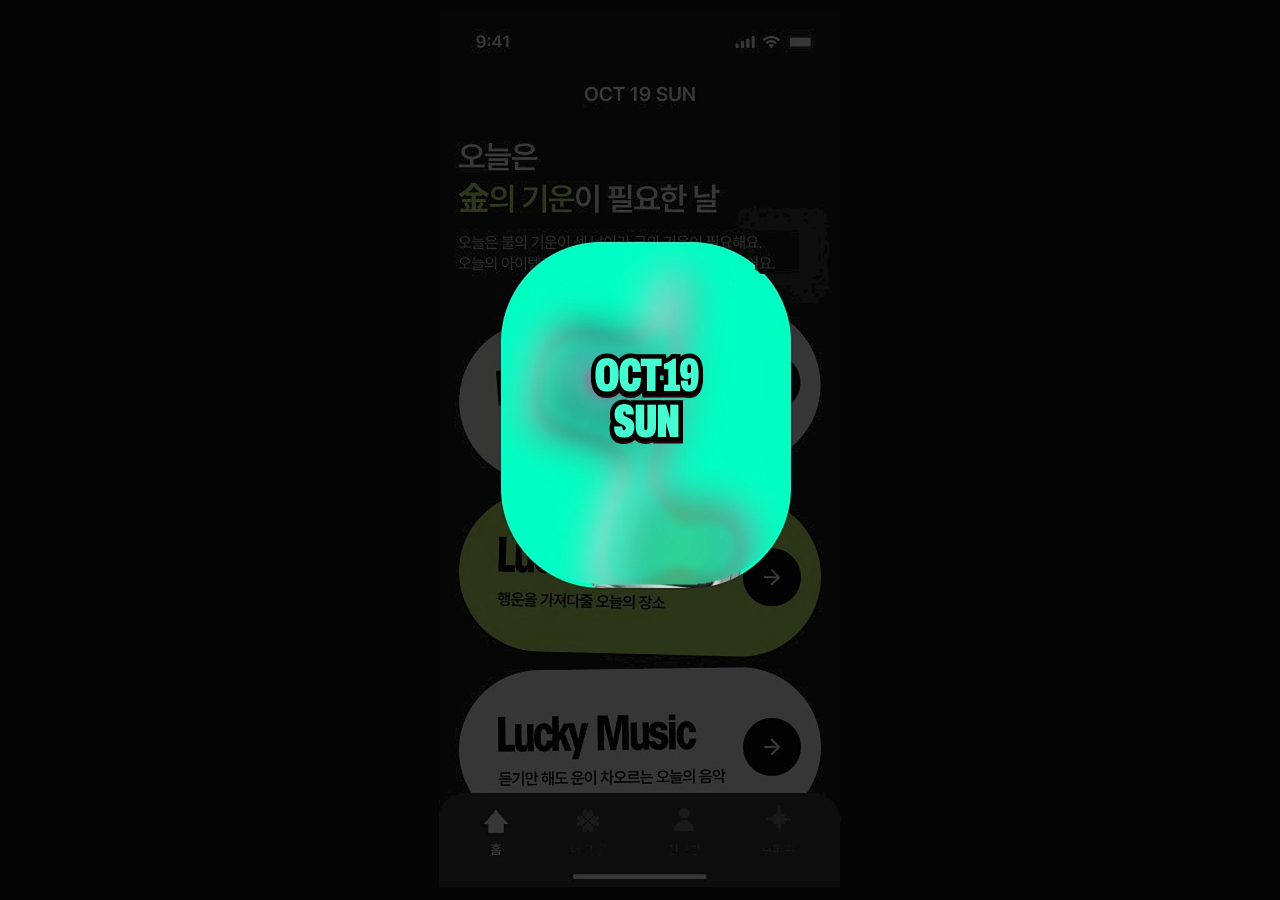
==== index.html @ 1c2a800b "피드백 반영: 키링 버튼, 운세 순위 비교_딤_0, 뷰파인더 곡선, 희끗한 부분 제거 - 키링 화면에 '친구에게 공유' / '홈으로 가기' 버튼 (홈으로 가기 → 오늘의운세_딤1부" ====
<!DOCTYPE html>
<html lang="ko">
<head>
<meta charset="utf-8">
<meta name="viewport" content="width=device-width, initial-scale=1, viewport-fit=cover">
<meta name="theme-color" content="#050505">
<title>오늘의 운세 프로토타입</title>
<link rel="preconnect" href="https://fonts.googleapis.com" />
<link rel="stylesheet" href="https://fonts.googleapis.com/css2?family=Archivo:wdth,wght@62..125,800..900&display=swap" />
<style>
  @font-face { font-family: "Pretendard"; font-weight: 500; font-display: block; src: url([data-uri]) format("woff2"); }
  @font-face { font-family: "Pretendard"; font-weight: 600; font-display: block; src: url([data-uri]) format("woff2"); }
  @font-face { font-family: "Pretendard"; font-weight: 700; font-display: block; src: url([data-uri]) format("woff2"); }
  /* 단일 다크 테마: 앱 화면 프로토타입 */
  :root {
    color-scheme: dark;
    --mint: rgb(95, 254, 198);
    --ease: cubic-bezier(.65, 0, .35, 1);        /* ease-in-out */
    --ease-out: cubic-bezier(.22, 1, .36, 1);
    --spring: cubic-bezier(.34, 1.45, .5, 1);
  }
  * { box-sizing: border-box; margin: 0; padding: 0; }
  html, body { height: 100%; background: #050505; }
  body { display: grid; place-items: center; -webkit-font-smoothing: antialiased;
         font-family: -apple-system, BlinkMacSystemFont, "Apple SD Gothic Neo", sans-serif; }
  .phone {
    position: relative; width: 402px; height: 874px; overflow: hidden; background: #0e0e0e;
    border-radius: 48px; box-shadow: 0 0 0 10px #222, 0 30px 80px rgba(0,0,0,.6);
    user-select: none; -webkit-user-select: none; -webkit-tap-highlight-color: transparent;
  }
  html, body { overflow: hidden; }
  .phone img { max-width: none; }   /* 게시 템플릿의 img{max-width:100%}가 키링 부품 이미지를 0px로 줄이지 않게 */
  .phone { flex: none; transform-origin: 50% 50%; }
  @media (max-width: 440px), (max-height: 900px) {
    .phone { border-radius: 0; box-shadow: none; }
    .replay { display: none; }
  }
  .scaler { position: absolute; left: 0; top: 0; width: 402px; height: 874px; transform-origin: 0 0; }
  .layer { position: absolute; inset: 0; }
  .abs { position: absolute; display: block; }
  .no-anim, .no-anim * { transition: none !important; }

  /* ── 홈 ───────────────────────────── */
  #homeScroll { position: absolute; inset: 0; overflow-y: auto; overflow-x: hidden; scrollbar-width: none; overscroll-behavior: contain; background: #0e0e0e; }
  #homeScroll::-webkit-scrollbar { display: none; }
  .home-content { position: relative; width: 402px; height: 1006px; }   /* 874 + 최대 스크롤 132 */
  #homeHello, #homeTitle, #ctaCapture { will-change: transform, opacity; }
  #home { transform-origin: 50% 40%; transform: scale(.94); opacity: 0;
          transition: transform .7s var(--ease), opacity .7s var(--ease); }
  .s-fortune #home { opacity: 1; transition-delay: .8s; }   /* 운세 화면 뒤에 미리 깔아 둠 */
  .s-home #home { transform: none; opacity: 1; transition-delay: 0s; }
  /* 홈 카드 3종: 누르면 살짝 눌리고 → 민트로 바뀐 뒤 → 다음 화면으로 */
  .hcard { cursor: pointer; transition: transform .5s var(--spring); }
  .hcard.pressed { transform: scale(.965); transition: transform .14s var(--ease-out); }
  .hcard img { position: absolute; inset: 0; width: 100%; height: 100%; }
  .hcard .on { opacity: 0; transition: opacity .26s var(--ease); }
  .hcard.sel .on { opacity: 1; }

  /* ── 화면 이동 (push / back) ──────── */
  :root { --nav: cubic-bezier(.6, 0, .2, 1); --nav-t: .6s; }
  .inner { position: absolute; inset: 0; transition: transform var(--nav-t) var(--nav); }
  .shade { position: absolute; inset: 0; background: #000; opacity: 0; pointer-events: none;
           transition: opacity var(--nav-t) var(--nav); }
  .under > .inner { transform: translateX(-28%); }
  .under > .shade { opacity: .5; }
  .push { background: #0e0e0e; transform: translateX(100%); visibility: hidden;
          box-shadow: -16px 0 40px rgba(0,0,0,.45);
          transition: transform var(--nav-t) var(--nav), visibility 0s linear var(--nav-t); }
  .push.on { transform: none; visibility: visible; transition: transform var(--nav-t) var(--nav), visibility 0s; }
  .shop { background: #fff; }
  /* 상세 화면 요소가 차례로 자리 잡음 */
  .d-in { opacity: 0; transform: translateY(14px); transition: opacity .3s var(--ease), transform .3s var(--ease); }
  .d-hero { transform: scale(.94); transform-origin: 50% 45%; }
  .push.on .d-in { opacity: 1; transform: none; transition: opacity .55s var(--ease), transform .7s var(--ease-out); }
  .push.on .d-hero { transition-delay: .2s; } .push.on .d-body { transition-delay: .32s; }
  .push.on .d-icons { transition-delay: .4s; } .push.on .d-btn { transition-delay: .48s; }
  .hot { position: absolute; cursor: pointer; }
  /* ── 친구방 ── */
  #friends { background: #0e0e0e; opacity: 0; visibility: hidden; transition: opacity .25s var(--ease), visibility 0s linear .25s; }
  .tab-friends #friends { opacity: 1; visibility: visible; transition: opacity .25s var(--ease), visibility 0s; }
  #frScroll { position: absolute; left: 0; top: 104px; width: 402px; height: 770px; overflow-y: auto; overflow-x: hidden;
              overscroll-behavior: contain; scrollbar-width: none; cursor: grab; -webkit-overflow-scrolling: touch; }
  #frScroll::-webkit-scrollbar { display: none; }
  #frScroll.dragging { cursor: grabbing; }
  .fr-content { position: relative; width: 402px; height: 854px; }
  /* 작은 글자는 HTML로 다시 그림 (배경색으로 이미지 글자를 덮음) */
  .fr-text { position: absolute; background: #0e0e0e; color: #ececec; font-family: "Pretendard", -apple-system, sans-serif;
             font-size: 14.5px; font-weight: 500; letter-spacing: -.35px; line-height: 24px; pointer-events: none; }
  .fr-head-t { position: absolute; left: 140px; top: 64px; width: 122px; height: 34px; background: #0e0e0e; color: #fff; text-align: center;
               font-family: "Pretendard", -apple-system, sans-serif; font-size: 18px; font-weight: 600; letter-spacing: -.4px; line-height: 34px; pointer-events: none; }
  .fr-content > img { display: block; width: 402px; height: 854px; pointer-events: none; }
  /* Lucky Moments: 가로 스크롤 (시안 세 장을 이어 붙인 띠, 최대 480px) */
  #frRow { position: absolute; left: 0; top: 562px; width: 402px; height: 274px; overflow-x: auto; overflow-y: hidden;
           scrollbar-width: none; overscroll-behavior-x: contain; background: #0e0e0e; }
  #frRow::-webkit-scrollbar { display: none; }
  #frRow img { display: block; width: 882px; height: 274px; pointer-events: none; }
  #luckyTalk, #luckyTalkCard { border-radius: 40px; transition: transform .4s var(--spring); }
  #luckyTalkCard:active { transform: scale(.98); }

  /* ── 행운 공구방 채팅 ── */
  #scr-chat { background: #fff; }
  /* 채팅은 위아래로 스크롤 (대화 A → 대화 B → 새 메시지) */
  #chMsgs { position: absolute; left: 0; top: 187px; width: 402px; height: 581px; overflow-y: auto; overflow-x: hidden;
            scrollbar-width: none; overscroll-behavior: contain; padding-bottom: 28px; box-sizing: border-box; }
  #chMsgs::-webkit-scrollbar { display: none; }
  .ch-spacer { height: 0; transition: height .55s var(--ease); }
  .ranked .ch-spacer { height: 111px; }
  .ch-thread { position: relative; width: 402px; height: 1025px; transition: height .4s var(--ease); }
  .mode-b .ch-thread { margin-top: -548px; }          /* 운세 겹쳐보기 대화(B)부터 시작 */
  .mode-b .ch-thread > img.thread-a { visibility: hidden; }
  /* ── 채팅: 텍스트·말풍선은 HTML로 (어떤 해상도에서도 선명) ── */
  #scr-chat { font-family: "Pretendard", -apple-system, BlinkMacSystemFont, "Apple SD Gothic Neo", sans-serif; }
  .ch-thread .bub, .ch-thread .nm-name, .ch-thread .av, .ch-thread .placecard, .ch-thread .mixcard { position: absolute; }
  .bub { height: 40px; padding: 0 14px; display: flex; align-items: center; white-space: nowrap; border-radius: 20px;
         font-size: 15px; font-weight: 500; letter-spacing: -.35px; line-height: 1; }
  .bub.two { height: 67px; padding: 0 14px; border-radius: 20px; line-height: 23.5px; display: block; padding-top: 10px; }
  .bub.you { left: 68px; background: #121212; color: #fff; }
  .bub.me { right: 20px; background: #FFA1F9; color: #111; }
  .nm-name { left: 69px; font-size: 12.5px; font-weight: 500; color: #3a3a3a; letter-spacing: -.1px; line-height: 15px; }
  .av { left: 19px; width: 42px; height: 42px; pointer-events: none; }
  .mixcard { left: 68px; width: 269px; height: 99px; border-radius: 22px; background: #121212; cursor: pointer;
             transition: transform .4s var(--spring); }
  .mixcard:active { transform: scale(.97); transition: transform .12s; }
  .mixcard img { position: absolute; left: 14px; top: 10px; width: 112px; height: 37px; }
  .mixcard span { position: absolute; left: 20px; top: 56px; color: #fff; font-size: 13.5px; font-weight: 500; letter-spacing: -.3px; }
  .mix-go { position: absolute; right: 12px; bottom: 12px; width: 36px; height: 36px; border-radius: 50%; background: #fff; display: grid; place-items: center; }
  .placecard { right: 20px; width: 268px; height: 138px; border-radius: 22px; background: #5EFFC7; }
  .placecard img { position: absolute; left: 7px; top: 7px; width: 124px; height: 124px; border-radius: 16px; object-fit: cover; }
  .pc-tag { position: absolute; left: 144px; top: 13px; font-family: "Archivo", "Arial Narrow", sans-serif; font-stretch: 70%;
            font-weight: 800; font-size: 15px; letter-spacing: -.4px; color: #3f8f73; }
  .placecard strong { position: absolute; left: 144px; top: 38px; font-size: 18px; font-weight: 700; color: #111; letter-spacing: -.5px; }
  .pc-btn { position: absolute; left: 140px; top: 95px; width: 117px; height: 35px; border-radius: 18px; background: #121212; color: #fff;
            display: grid; place-items: center; font-size: 14px; font-weight: 600; letter-spacing: -.3px; }
  .mode-b .ch-thread > .thread-a { visibility: hidden; }
  .ch-thread > .nm { position: absolute; inset: 0 auto auto 0; width: 402px; opacity: 0; transform: translateY(14px) scale(.96);
                     transition: opacity .35s var(--ease), transform .5s var(--spring); pointer-events: none; }
  .ch-thread > .nm.me { transform-origin: 100% 0; } .ch-thread > .nm.you { transform-origin: 0 0; }
  .ch-thread > .nm.show { opacity: 1; transform: none; }
  /* 상단: 상태바 · 제목 · 칩 · 순위 바 */
  #chHead .ch-status { position: absolute; left: 0; top: 0; width: 402px; height: 54px; display: flex; align-items: center;
                       justify-content: space-between; padding: 6px 30px 0 46px; font-size: 17px; font-weight: 600; color: #111; }
  .ch-status .icons { display: flex; gap: 6px; align-items: center; }
  .ch-back { position: absolute; left: 21px; top: 67px; }
  .ch-title { position: absolute; left: 0; top: 64px; width: 402px; text-align: center; font-size: 20px; font-weight: 600; letter-spacing: -.6px; color: #111; line-height: 32px; }
  .ch-title svg { vertical-align: -2px; } .ch-title em { font-style: normal; color: #b8b8bd; font-weight: 500; margin-left: 2px; }
  .ch-chips { position: absolute; left: 20px; top: 130px; display: flex; gap: 9px; white-space: nowrap; }
  .ch-chips span { height: 42px; padding: 0 23px; border-radius: 21px; background: #fff; color: #505055; font-size: 15px; font-weight: 500;
                   letter-spacing: -.4px; display: flex; align-items: center; transition: background .3s var(--ease), color .3s var(--ease); }
  .ranked .ch-chips .chip-rank { background: #FE39C7; color: #fff; }
  .rk-row { position: absolute; left: 0; top: 198px; display: flex; }
  .rk { width: 80px; padding-left: 27px; position: relative; }
  .rk:first-child { margin-left: 0; }
  .rk img { width: 62px; height: 62px; display: block; }
  .rk b { display: block; width: 62px; text-align: center; margin-top: 6px; font-size: 13px; font-weight: 600; color: #111; letter-spacing: -.2px; }
  /* 입력창 */
  #chInput { position: absolute; left: 0; top: 760px; width: 402px; height: 114px;
             background: linear-gradient(rgba(251,251,251,0), #F7F7F9 30%, #EFF0F4 64%); }
  .ci-plus { position: absolute; left: 24px; top: 20px; width: 44px; height: 44px; border-radius: 50%; background: #fff; display: grid; place-items: center; }
  .ci-field { position: absolute; left: 76px; top: 18px; width: 302px; height: 48px; border-radius: 24px; background: #fff;
              padding-left: 17px; display: flex; align-items: center; font-size: 15px; color: #b5b5ba; letter-spacing: -.3px; }
  .ci-send { position: absolute; right: 7px; top: 6px; width: 36px; height: 36px; border-radius: 50%; background: #111; display: grid; place-items: center; }
  .ci-bar { position: absolute; left: 134px; bottom: 9px; width: 134px; height: 5px; border-radius: 3px; background: #111; }
  
  #chFade { position: absolute; left: 0; top: 728px; width: 402px; height: 40px; pointer-events: none;
            background: linear-gradient(rgba(255,255,255,0), #fff); }
  #chPanel { position: absolute; left: 0; top: 0; width: 402px; height: 186px; overflow: hidden; background: rgb(239,240,244);
             border-radius: 0 0 26px 26px; transition: height .55s var(--ease); }
  .ranked #chPanel { height: 300px; }
  #chHead { position: absolute; left: 0; top: 0; width: 402px; height: 178px; pointer-events: none; }
  #chChip { left: 152px; top: 124px; width: 136px; height: 52px; border-radius: 26px; }
  #chMixChip { border-radius: 26px 0 0 26px; }
  #chChip:active { background: rgba(0,0,0,.06); }

  /* 딤 공통: 실제 채팅 위에 흐림 + 어두운 막 (시안 값에서 역산) */
  .dim { position: absolute; inset: 0; z-index: 20; opacity: 0; visibility: hidden;
         transition: opacity .35s var(--ease), visibility 0s linear .35s; }
  #rkDim, #mxDim { background: #2b2b2b; }
  .dimmed #rkDim, .mixing #mxDim { opacity: 1; visibility: visible; transition: opacity .35s var(--ease), visibility 0s; }
  .dim .pop { opacity: 0; transform: translateY(12px); transition: opacity .2s var(--ease), transform .2s var(--ease); }
  .dimmed #rkDim .pop, .mixing #mxDim .pop { opacity: 1; transform: none; transition: opacity .5s var(--ease), transform .7s var(--ease-out); }

  /* 딤_0: 제목만 크게 등장 → 1.3초 뒤 위로 올라가며 작아지고, 1등 화면(딤_1)이 드러남 */
  #rkTitle0 { opacity: 0; transform: scale(.9); transform-origin: 160.5px 68px; transition: opacity .2s, transform .2s; }
  .dimmed #rkTitle0 { opacity: 1; transform: none; transition: opacity .55s var(--ease) .15s, transform .8s var(--ease-out) .15s; }
  .dimmed.rk-reveal #rkTitle0 { opacity: 0; transform: translateY(-192px) scale(.77);
       transition: transform .85s cubic-bezier(.65,0,.35,1), opacity .35s var(--ease) .9s; }
  #rkBg1 { opacity: 0; transition: opacity .2s; }
  .dimmed.rk-reveal #rkBg1 { opacity: 1; transition: opacity .55s var(--ease) .82s; }
  #rkDim #rkOk, #rkDim #rkGift { pointer-events: none; }
  .rk-reveal #rkDim #rkOk, .rk-reveal #rkDim #rkGift { pointer-events: auto; }
  /* 순위 딤 이모지: 위에서 떨어지는 잎처럼 좌우로 살랑이며 내려와 제자리에 앉음 */
  #rkDim .drop { opacity: 0; transform: translate3d(0, var(--y), 0) rotate(var(--r)); will-change: transform, opacity;
                 transition: opacity .2s, transform .2s; }
  .dimmed #rkDim .drop { opacity: 1; transform: none;
                 transition: opacity .5s var(--ease) var(--dl), transform 1.5s cubic-bezier(.45, 0, .2, 1) var(--dl); }
  /* 겹쳐보기 카드: 처음엔 가운데에 겹쳐 있다가(딤1) 자동으로 펼쳐짐(딤2) */
  #mxDim .mxc { opacity: 0; transform: translate(var(--tx), calc(var(--ty) + 60px)) rotate(var(--r)) scale(var(--s));
                transition: opacity .25s, transform .25s; }
  .mixing #mxDim .mxc { opacity: 1; transform: translate(var(--tx), var(--ty)) rotate(var(--r)) scale(var(--s));
                transition: opacity .45s var(--ease) calc(.25s + var(--d)), transform .8s var(--ease-out) calc(.25s + var(--d)); }
  .mixing.spread #mxDim .mxc { transform: none; transition: transform .62s cubic-bezier(.3, 1.4, .55, 1) var(--d); }
  #mxDim .mxc { cursor: pointer; }
  #mxPicnic { z-index: 3; } #mxShirt, #mxPlaylist { z-index: 1; }
  .mixing.spread #mxPicnic:active { transform: scale(.97); transition: transform .12s; }
  .mixing.spread #mxDim .mx-intro { opacity: 0; transform: translateY(-10px) scale(.96); transition: opacity .22s var(--ease), transform .3s var(--ease); }
  #mxDim .mx-after { opacity: 0; transform: translateY(10px); transition: opacity .2s, transform .2s; }
  .mixing.spread #mxDim .mx-after { opacity: 1; transform: none; transition: opacity .4s var(--ease) .35s, transform .5s var(--ease-out) .35s; }
  .fr-pad { height: 94px; }   /* 내비 높이만큼: 최대 스크롤 = 178px (시안 두 장의 차이) */
  /* 모달(아래에서 올라옴)·페이드 화면 */
  .push.modal { transform: translateY(100%); box-shadow: 0 -10px 40px rgba(0,0,0,.5); }
  .push.modal.on { transform: none; }
  .under-m > .inner { transform: scale(.94); border-radius: 28px; overflow: hidden; }
  .under-m > .shade { opacity: .55; }
  .push.fade { transform: none; opacity: 0; transition: opacity .7s var(--ease), visibility 0s linear .7s; }
  .push.fade.on { opacity: 1; transition: opacity .7s var(--ease), visibility 0s; }
  .c-in { opacity: 0; transform: translateY(12px); transition: opacity .4s var(--ease), transform .4s var(--ease); }
  .push.on .c-in { opacity: 1; transform: none; transition: opacity .6s var(--ease), transform .8s var(--ease-out); }

  /* ── 카메라 ─────────────────────── */
  #vf { left: 18px; top: 203px; width: 366px; height: 448px; overflow: hidden;
        -webkit-mask: url([data-uri]) 0 0 / 100% 100%; mask: url([data-uri]) 0 0 / 100% 100%; }
  #vfPhoto { position: absolute; inset: 0; width: 100%; height: 100%; transform-origin: 50% 50%;
             animation: handheld 7s var(--ease) infinite alternate; }
  @keyframes handheld {   /* 들고 있는 카메라의 미세한 흔들림 */
    0%   { transform: scale(1.035) translate(-2px, 1px) rotate(-.15deg); }
    35%  { transform: scale(1.04) translate(2.5px, -1.5px) rotate(.1deg); }
    70%  { transform: scale(1.032) translate(-1px, 2px) rotate(.2deg); }
    100% { transform: scale(1.038) translate(1.5px, -1px) rotate(-.05deg); }
  }
  .shot #vfPhoto { animation-play-state: paused; }
  #vfFlash { position: absolute; inset: 0; background: #fff; opacity: 0; pointer-events: none; }
  /* 촬영: 뷰파인더만 짧고 부드럽게 하얘졌다가 돌아옴 + 화면이 멈춤 */
  .flash #vfFlash { animation: flash .42s ease-out; }
  @keyframes flash { 0% { opacity: 0; } 14% { opacity: .78; } 100% { opacity: 0; } }
  #shutter.hint i { animation: hint .5s var(--ease) 2; }
  @keyframes hint { 50% { transform: scale(.88); } }
  #shutter { left: 166px; top: 681px; width: 70px; height: 70px; border-radius: 50%; background: #000; cursor: pointer; }
  #shutter i { position: absolute; left: 4px; top: 4px; width: 62px; height: 62px; border-radius: 50%; background: #fff;
               transition: transform .45s var(--spring); }
  #shutter.pressed i { transform: scale(.84); transition: transform .1s var(--ease-out); }
  #thumb { left: 51px; top: 686px; width: 60px; height: 60px; border-radius: 22px; overflow: hidden; }
  #thumb img { width: 100%; height: 100%; object-fit: cover; }
  #thumb.got { animation: thumbIn .5s var(--spring); }
  @keyframes thumbIn { 0% { transform: scale(.8); } 100% { transform: scale(1); } }
  #fly { left: 18px; top: 203px; width: 366px; height: 448px; border-radius: 120px; overflow: hidden; z-index: 60;
         visibility: hidden; pointer-events: none; box-shadow: 0 10px 30px rgba(0,0,0,.5); }
  #fly img { width: 100%; height: 100%; object-fit: cover; }
  #fly.go { visibility: visible; left: 51px; top: 686px; width: 60px; height: 60px; border-radius: 22px;
            transition: left .6s var(--ease), top .6s var(--ease), width .6s var(--ease), height .6s var(--ease), border-radius .6s var(--ease); }


  .tile.c-in { transform: translateY(18px) scale(.96); }

  /* ── 모아보기: 곡면(원통 안쪽) 위에 펼쳐진 사진 띠 ── */
  #pano { position: absolute; left: 0; top: 228px; width: 402px; height: 540px; perspective: 340px;
          perspective-origin: 50% 46%; cursor: grab; touch-action: pan-y; overflow: hidden; }
  #pano.dragging { cursor: grabbing; }
  #panoRing { position: absolute; left: 50%; top: 46%; transform-style: preserve-3d; }
  .pcard { position: absolute; width: 132px; height: 132px; margin: -66px 0 0 -66px; border-radius: 32%; overflow: hidden;
           background: #222; backface-visibility: hidden; will-change: transform, opacity; }
  .pcard img { width: 100%; height: 100%; object-fit: cover; display: block; pointer-events: none; }

  /* ── 저녁: 이전 Spin Shutter·키링 프로토타입 (이 화면 안에만 적용) ── */
  #scr-evening { background: #121212; color: #fff; overflow: hidden; }
  #scr-evening * { pointer-events: none; }
  .ev-status { position: absolute; top: 0; left: 0; right: 0; height: 54px; z-index: 50; display: flex; align-items: center;
    justify-content: space-between; padding: 6px 30px 0 46px; font-size: 17px; font-weight: 600; letter-spacing: -.2px; }
  .ev-status .icons { display: flex; gap: 6px; align-items: center; }
  .ev-title { position: absolute; top: 112px; left: 20px; z-index: 40; font-size: 28px; line-height: 1.36; font-weight: 600; letter-spacing: -.6px; }
  .ev-title span { display: block; opacity: 0; will-change: transform, opacity, filter; }
  .ev-card { position: absolute; left: 0; top: 0; width: 148px; height: 148px; margin: -74px 0 0 -74px;
    border-radius: 30%; overflow: hidden; background: #2a2a2a; box-shadow: 0 10px 30px rgba(0,0,0,.35); }
  .ev-card img { width: 100%; height: 100%; object-fit: cover; display: block; }
  .ev-keyring { position: absolute; left: 36px; top: 243px; width: 330px; height: 495px; z-index: 300; opacity: 0; will-change: transform, opacity; }
  .ev-part { position: absolute; left: 0; top: 0; transform-origin: 0 0; will-change: transform; }
  .ev-part img { position: absolute; display: block; }
  .ev-sheen { position: absolute; display: block; -webkit-mask-size: 100% 100%; mask-size: 100% 100%;
    background: linear-gradient(112deg, rgba(255,255,255,0) 42%, rgba(255,255,255,.75) 50%, rgba(255,255,255,0) 58%);
    background-size: 320% 100%; background-repeat: no-repeat; background-position: 130% 0; mix-blend-mode: soft-light; opacity: .9; }
  .ev-spark { position: absolute; width: 22px; height: 22px; margin: -11px 0 0 -11px; opacity: 0;
    background: radial-gradient(circle, #fff 0 8%, rgba(255,255,255,.55) 14%, rgba(255,255,255,0) 40%),
      linear-gradient(90deg, rgba(255,255,255,0) 0, #fff 50%, rgba(255,255,255,0) 100%) center / 100% 1.5px no-repeat,
      linear-gradient(0deg, rgba(255,255,255,0) 0, #fff 50%, rgba(255,255,255,0) 100%) center / 1.5px 100% no-repeat;
    mix-blend-mode: screen; }
  .ev-twinkle .ev-spark { animation: twinkle 2.6s ease-in-out infinite; }
  .ev-btns { position: absolute; left: 20px; top: 785px; width: 362px; display: flex; gap: 10px; z-index: 60; opacity: 0;
             transform: translateY(12px); transition: opacity .3s var(--ease), transform .3s var(--ease); }
  .ev-btns.show { opacity: 1; transform: none; transition: opacity .6s var(--ease), transform .8s var(--ease-out); }
  #scr-evening .ev-btns.show, #scr-evening .ev-btns.show * { pointer-events: auto; }
  .ev-btn { flex: 1; height: 55px; border: 0; border-radius: 28px; background: #f4f2f5; color: #111; cursor: pointer;
            font-family: "Pretendard", -apple-system, sans-serif; font-size: 17px; font-weight: 600; letter-spacing: -.4px;
            transition: transform .4s var(--spring); }
  .ev-btn.ghost { background: #363636; color: #adadad; }
  .ev-btn:active { transform: scale(.96); transition: transform .12s; }
  .ev-home { position: absolute; bottom: 8px; left: 50%; width: 134px; height: 5px; margin-left: -67px; border-radius: 3px; background: #fff; opacity: .55; z-index: 50; }

  /* ── 참 ─────────────────────────── */
  #charmStage { left: 0; top: 0; width: 402px; height: 874px; perspective: 700px; pointer-events: none; }
  #charm { position: absolute; left: 100px; top: 300px; width: 212px; height: 300px; opacity: 0;
           transform-origin: 170px 28px; will-change: transform, opacity, filter; }
  #charm img { position: absolute; inset: 0; width: 100%; height: 100%; }
  #charm .sheen { position: absolute; inset: 0;
    -webkit-mask: url([data-uri]) 0 0 / 100% 100%; mask: url([data-uri]) 0 0 / 100% 100%;
    background: linear-gradient(115deg, rgba(255,255,255,0) 40%, rgba(255,255,255,.85) 50%, rgba(255,255,255,0) 60%) no-repeat;
    background-size: 300% 100%; background-position: 130% 0; mix-blend-mode: soft-light; }
  #charm .spark { position: absolute; width: 26px; height: 26px; margin: -13px 0 0 -13px; opacity: 0;
    background:
      radial-gradient(circle, #fff 0 8%, rgba(255,255,255,.55) 14%, rgba(255,255,255,0) 40%),
      linear-gradient(90deg, rgba(255,255,255,0), #fff 50%, rgba(255,255,255,0)) center / 100% 1.5px no-repeat,
      linear-gradient(0deg, rgba(255,255,255,0), #fff 50%, rgba(255,255,255,0)) center / 1.5px 100% no-repeat;
    mix-blend-mode: screen; }
  #charm.twinkle .spark { animation: twinkle 2.4s ease-in-out infinite; }
  @keyframes twinkle { 0%, 100% { opacity: .2; transform: scale(.5) rotate(0); } 50% { opacity: 1; transform: scale(1.15) rotate(20deg); } }
  .press { transition: transform .4s var(--spring); }
  .press.pressed { transform: scale(.97); transition: transform .12s var(--ease-out); }

  /* ── 오늘의운세_딤 → 딤2 ───────────── */
  #dim { transition: opacity .45s var(--ease); }
  /* 민트 배경이 화면을 덮은 뒤 딤 화면은 치워 둠 */
  .s-fortune #dim { opacity: 0; pointer-events: none; transition: opacity 0s linear .8s; }
  #modal { left: 58px; top: 225px; width: 298px; height: 355px; overflow: hidden;
           -webkit-mask: url([data-uri]) 0 0 / 100% 100%; mask: url([data-uri]) 0 0 / 100% 100%;
           transform: scale(.985); transition: transform 1.8s var(--ease); }
  #modal img { position: absolute; inset: 0; width: 100%; height: 100%; transform: scale(1.08);
               transition: transform 1.9s var(--ease), opacity 1.9s var(--ease); }
  #modal img.sharp { opacity: 0; }
  .s-clear #modal { transform: none; }
  .s-clear #modal img { transform: none; }
  .s-clear #modal img.sharp { opacity: 1; }
  .s-fortune #modal, .s-home #modal { visibility: hidden; }

  .sticker {
    position: absolute; left: 58px; top: 340px; width: 298px; text-align: center; z-index: 2;
    font-family: "Archivo", "Arial Narrow", Impact, sans-serif; font-stretch: 62%; font-weight: 900;
    font-size: 47px; line-height: .98; letter-spacing: -1.6px; color: #46fdd2;
    -webkit-text-stroke: 9px #000; paint-order: stroke fill;
    filter: drop-shadow(0 2px 0 #2a0008);
    transition: opacity .7s var(--ease), transform .9s var(--ease), filter .7s var(--ease);
  }
  .sticker span { display: inline-block; }
  .s-clear .sticker { opacity: 0; transform: scale(1.08); filter: blur(8px); transition-delay: .25s; }

  .reveal { opacity: 0; transform: translateY(8px); pointer-events: none;
            transition: opacity .45s var(--ease), transform .55s var(--ease-out); }
  .s-clear .reveal { opacity: 1; transform: none; pointer-events: auto; transition-delay: 1.45s; }
  .s-clear #dimBtn.reveal { transition-delay: 1.6s; }
  .s-fortune .reveal, .s-home .reveal { opacity: 0 !important; transition-delay: 0s !important; pointer-events: none; }
  #dimBtn, #dimX { cursor: pointer; }
  #dimBtn:active { transform: scale(.95); transition: transform .12s; }

  /* ── 오늘의운세_화면 ───────────────── */
  #fortune { pointer-events: none; transition: transform .65s var(--ease); }
  .s-fortune #fortune { pointer-events: auto; cursor: pointer; }
  .s-home #fortune { transform: translateY(100%); }
  #fBg { position: absolute; inset: 0; background: var(--mint);
         clip-path: circle(0px at 206px 410px); transition: clip-path .75s var(--ease); }
  .s-fortune #fBg, .s-home #fBg { clip-path: circle(1000px at 206px 410px); }
  /* 공유 요소: 모달 카드가 운세 카드로 */
  #morph { left: 58px; top: 225px; width: 298px; height: 355px; visibility: hidden;
           transition: left .75s var(--ease), top .75s var(--ease), width .75s var(--ease), height .75s var(--ease); }
  #morph img { position: absolute; inset: 0; width: 100%; height: 100%; }
  #morphTo { opacity: 0; transition: opacity .4s var(--ease) .22s; }
  .s-fortune #morph, .s-home #morph { visibility: visible; left: 34px; top: 206px; width: 334px; height: 345px; }
  .s-fortune #morphTo, .s-home #morphTo { opacity: 1; }
  .f-in { opacity: 0; transform: translateY(10px); transition: opacity .5s var(--ease), transform .6s var(--ease-out); }
  .s-fortune .f-in, .s-home .f-in { opacity: 1; transform: none; }
  #fSticker { transform: translateY(-16px) rotate(-4deg) scale(.9); transform-origin: 50% 80%;
              transition: opacity .35s var(--ease), transform .6s var(--spring); }
  .s-fortune #fSticker, .s-home #fSticker { transform: none; }

  .replay-wrap { position: fixed; right: 16px; bottom: 16px; z-index: 100; display: flex; gap: 8px; }
  .replay-wrap .replay { position: static; }
  #replayFortune { opacity: .6; }
  .replay {
    position: fixed; right: 16px; bottom: 16px; z-index: 100; font: inherit; font-size: 13px;
    padding: 8px 14px; border-radius: 999px; border: 1px solid #333; background: #1d1d1d; color: #ddd; cursor: pointer;
  }
</style>
<div class="phone" id="phone">
 <div class="scaler" id="scaler">

  <!-- 4·5. 홈_기본 / 홈_탭했을 때 -->
  <div class="layer" id="home">
   <div class="inner">
    <!-- 홈은 위아래 스크롤: 카드는 그대로 132px, 제목·설명은 53px만 올라가고 '오늘은'·담기 버튼은 사라짐 -->
    <div id="homeScroll">
     <div class="home-content">
      <img class="abs" id="homeHello" src="[data-uri]" style="left:0;top:104px;width:402px;height:60px" alt="오늘은">
      <img class="abs" id="homeTitle" src="[data-uri]" style="left:0;top:164px;width:402px;height:102px" alt="木의 기운이 필요한 날">
      <div class="abs hcard" data-go="item" role="button" aria-label="Lucky Item" style="left:14px;top:364px;width:374px;height:189px">
        <img src="[data-uri]" alt=""><img class="on" src="[data-uri]" alt="">
      </div>
      <div class="abs hcard" data-go="place" role="button" aria-label="Lucky Place" style="left:14px;top:553px;width:374px;height:175px">
        <img src="[data-uri]" alt=""><img class="on" src="[data-uri]" alt="">
      </div>
      <div class="abs hcard" data-go="music" role="button" aria-label="Lucky Music" style="left:14px;top:728px;width:374px;height:176px">
        <img src="[data-uri]" alt=""><img class="on" src="[data-uri]" alt="">
      </div>
      <img class="abs press" id="ctaCapture" role="button" aria-label="오늘의 행운 담기" src="[data-uri]" style="left:124px;top:298px;width:154px;height:54px;cursor:pointer" alt="오늘의 행운 담기">
     </div>
    </div>
    <img class="abs" src="[data-uri]" style="left:0;top:0;width:402px;height:104px" alt="OCT 19 SUN">
    <img class="abs" src="[data-uri]" style="left:0;top:780px;width:402px;height:94px" alt="">
    <div class="hot tab" data-tab="home" style="left:12px;top:782px;width:92px;height:66px" aria-label="홈"></div>
    <div class="hot tab" data-tab="friends" style="left:198px;top:782px;width:92px;height:66px" aria-label="친구방"></div>
   </div>
   <div class="shade"></div>
  </div>

  <!-- 친구방 (하단 내비 탭) -->
  <div class="layer" id="friends">
   <div class="inner">
    <div id="frScroll">
      <div class="fr-content">
        <img src="[data-uri]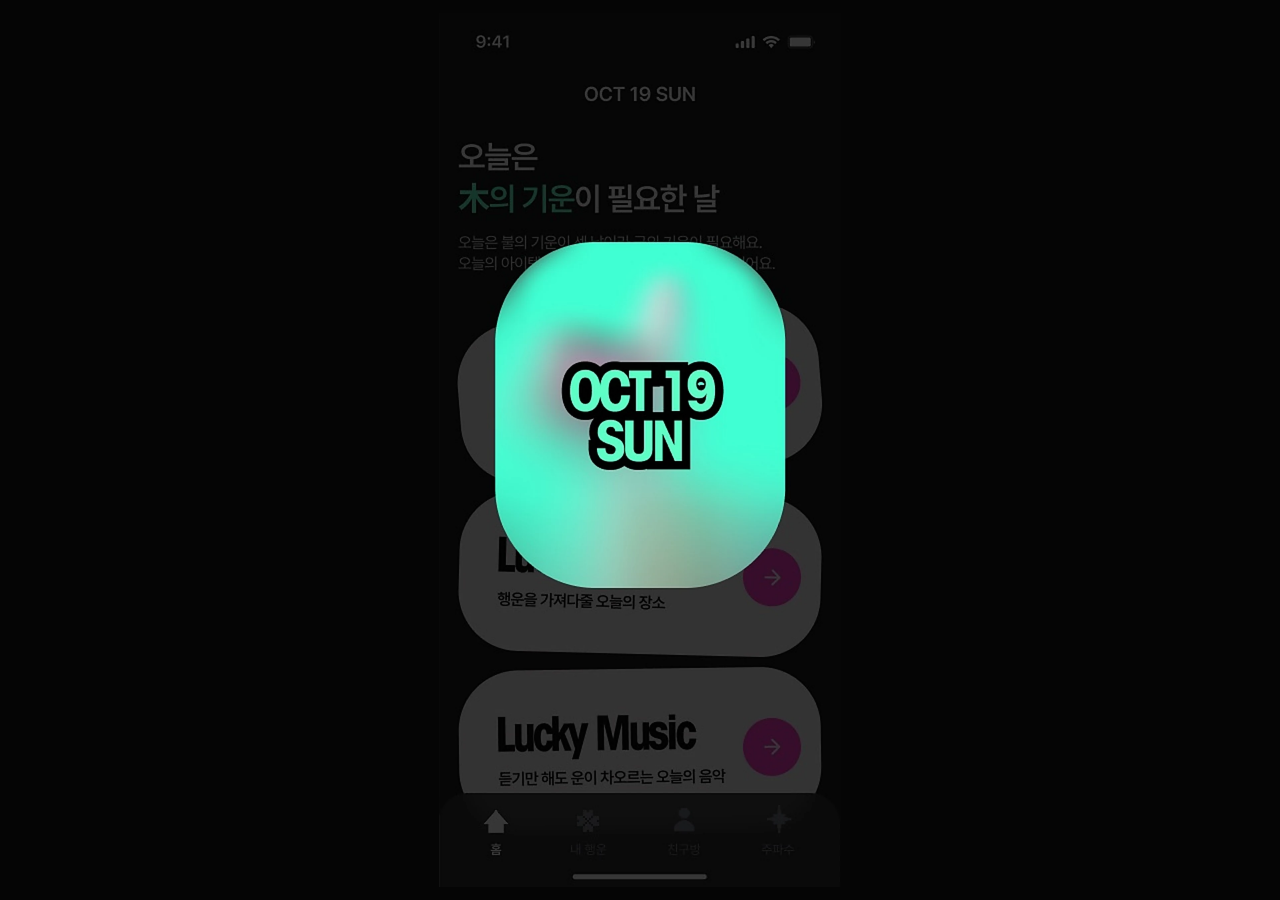
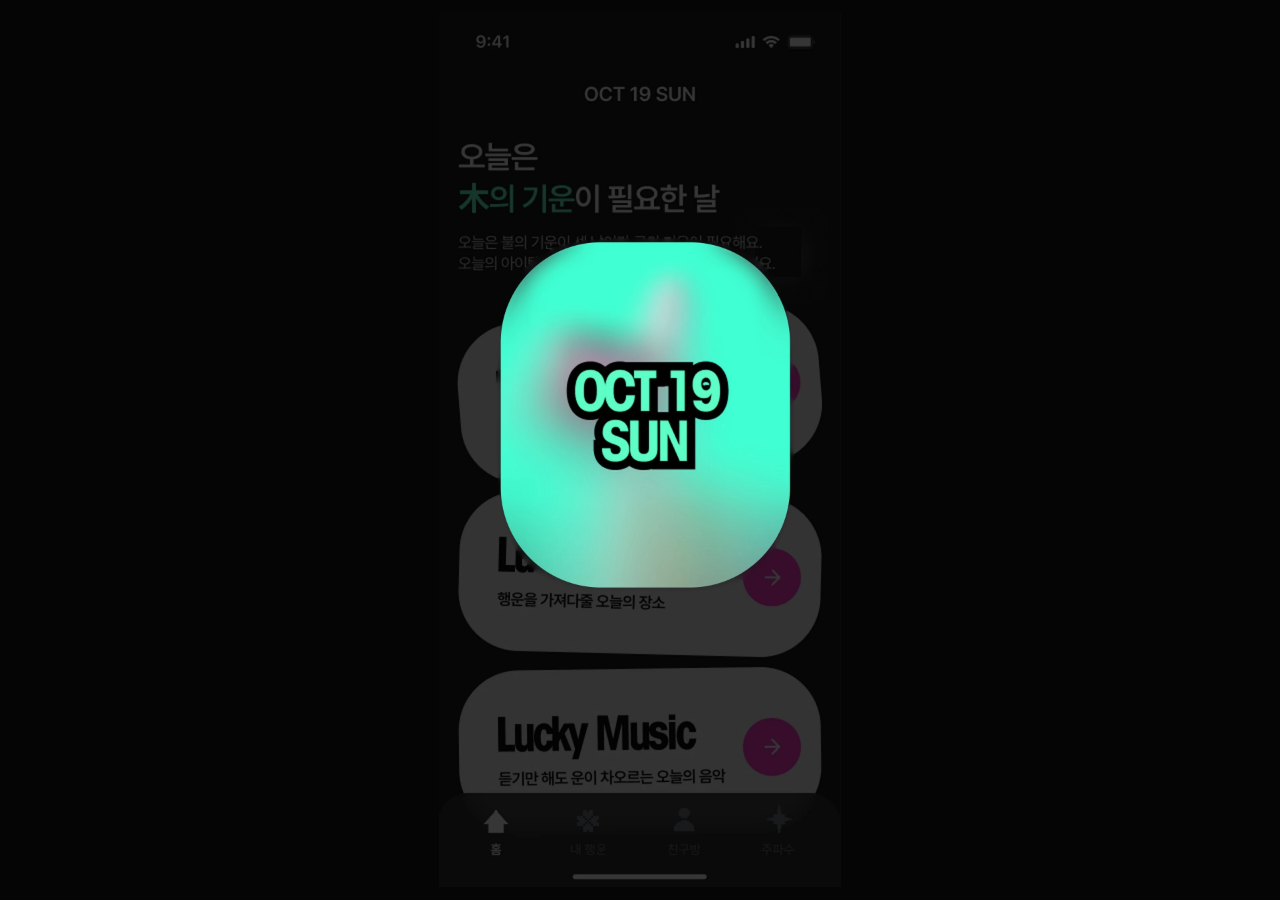
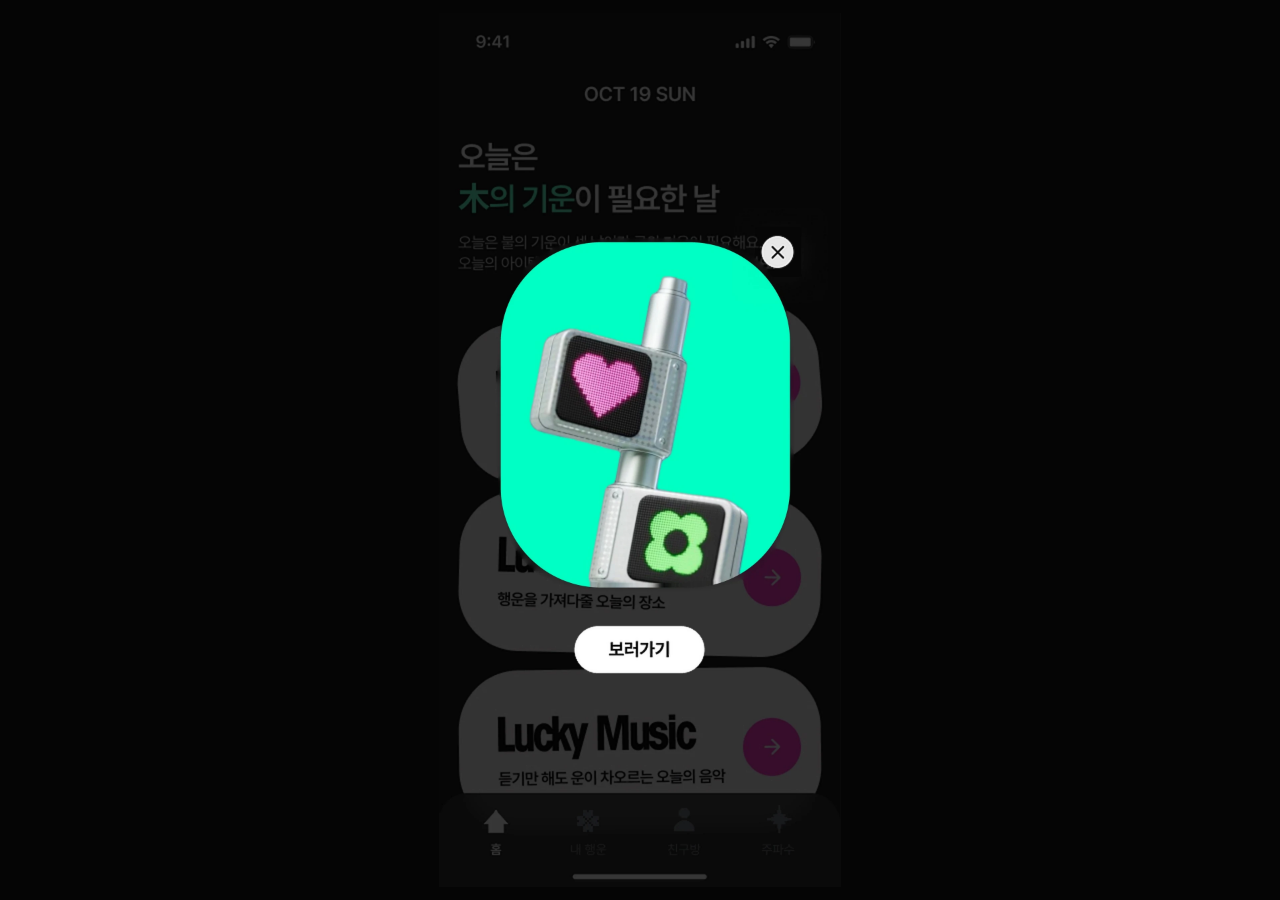
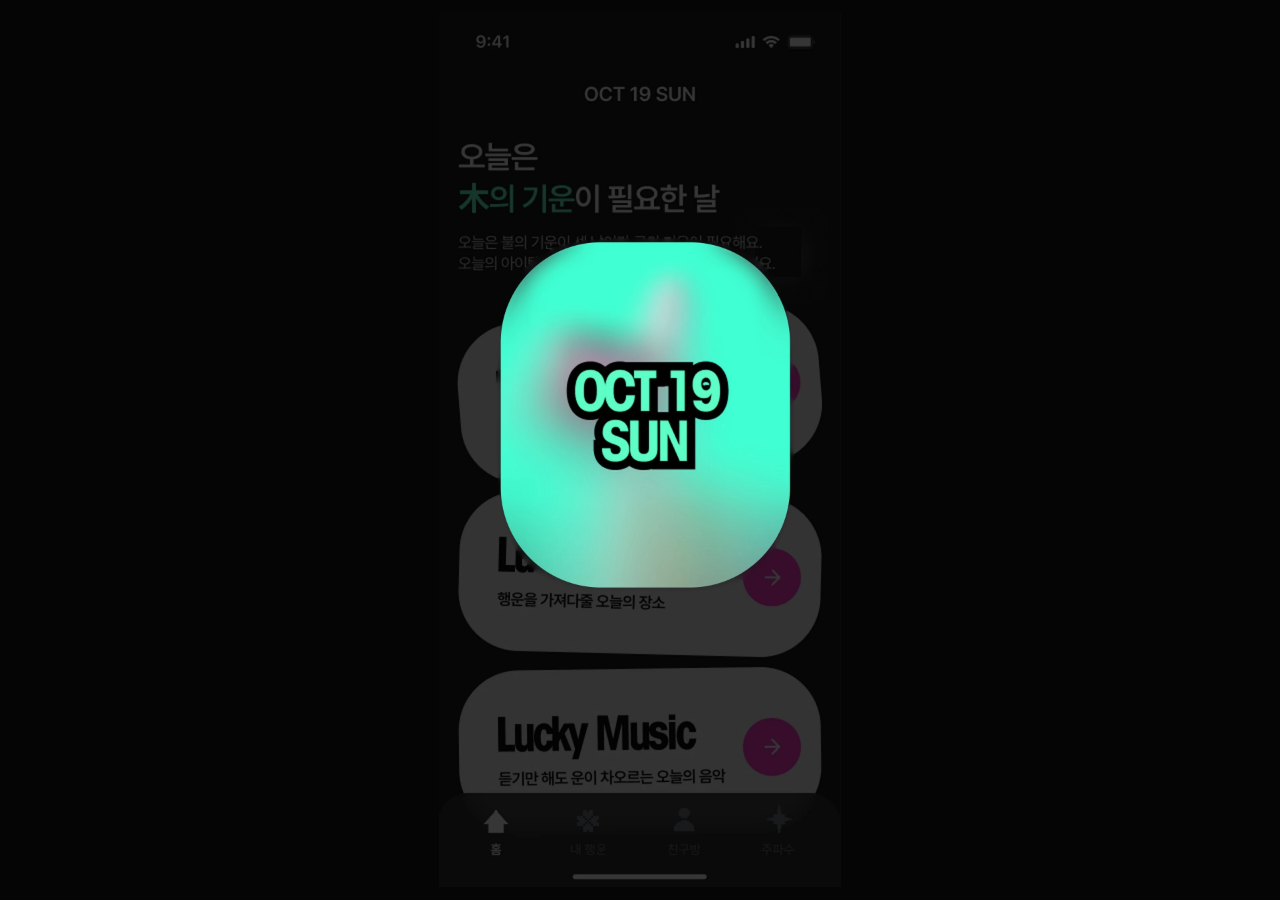
